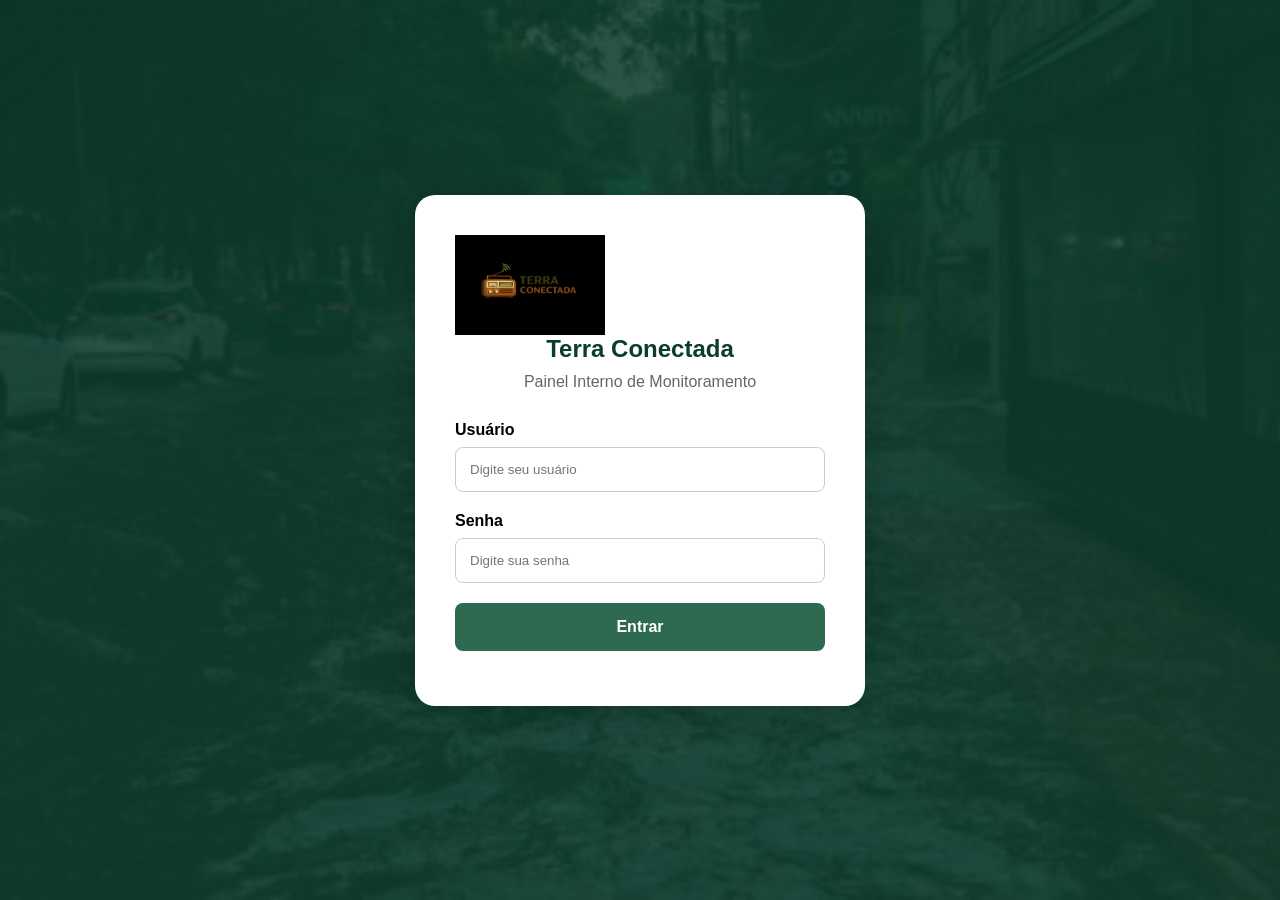
==== login.html @ fb40d603 "adadsaca" ====
<!DOCTYPE html>
<html lang="pt-BR">

<head>
    <meta charset="UTF-8">
    <meta name="viewport" content="width=device-width, initial-scale=1.0">
    <title>Login - Terra Conectada</title>

    <link rel="stylesheet" href="assets/css/login.css">

    <link rel="stylesheet"
    href="https://cdnjs.cloudflare.com/ajax/libs/font-awesome/6.5.2/css/all.min.css">
</head>

<body>

    <main class="login-container">

        <section class="login-card">

            <img src="./assets/img/logo.png.png" alt="Logo Terra Conectada" class="logo-login">

            <h1>Terra Conectada</h1>

            <p class="subtitulo">
                Painel Interno de Monitoramento
            </p>

            <form id="loginForm">

                <div class="input-group">

                    <label for="usuario">
                        Usuário
                    </label>

                    <input
                        type="text"
                        id="usuario"
                        placeholder="Digite seu usuário"
                        required>

                </div>

                <div class="input-group">

                    <label for="senha">
                        Senha
                    </label>

                    <input
                        type="password"
                        id="senha"
                        placeholder="Digite sua senha"
                        required>

                </div>

                <button type="submit">
                    Entrar
                </button>

                <p id="mensagemErro"></p>

            </form>

        </section>

    </main>

    <script src="assets/js/login.js"></script>

</body>

</html>
---- assets/css/login.css ----
*{
    margin:0;
    padding:0;
    box-sizing:border-box;
}

html,
body{
    width:100%;
    height:100%;
    overflow-x:hidden;
}

body{
    font-family:Arial, Helvetica, sans-serif;

    background:
    linear-gradient(
        rgba(11,61,46,.85),
        rgba(11,61,46,.85)
    ),
    url('../img/chuva2.png.png');

    background-size:cover;
    background-position:center;
}

.login-container{
    min-height:100vh;

    display:flex;
    justify-content:center;
    align-items:center;

    padding:20px;
}

.login-card{

    width:100%;
    max-width:450px;

    background:white;

    padding:40px;

    border-radius:20px;

    box-shadow:0 10px 30px rgba(0,0,0,.2);

    text-align:center;
}

.logo-login {
    width: 150px;
    height: auto;
    display: block;
}

.login-card h1{
    color:#0b3d2e;
    margin-bottom:10px;
}

.subtitulo{
    color:#666;
    margin-bottom:30px;
}

.input-group{
    display:flex;
    flex-direction:column;
    text-align:left;
    margin-bottom:20px;
}

.input-group label{
    margin-bottom:8px;
    font-weight:bold;
}

.input-group input{
    padding:14px;
    border:1px solid #ccc;
    border-radius:8px;
}

button{

    width:100%;

    border:none;

    background:#2d6a4f;

    color:white;

    padding:15px;

    border-radius:8px;

    cursor:pointer;

    font-size:1rem;

    font-weight:bold;

    transition:.3s;
}

button:hover{
    background:#40916c;
}

#mensagemErro{
    color:red;
    margin-top:15px;
    font-weight:bold;
}
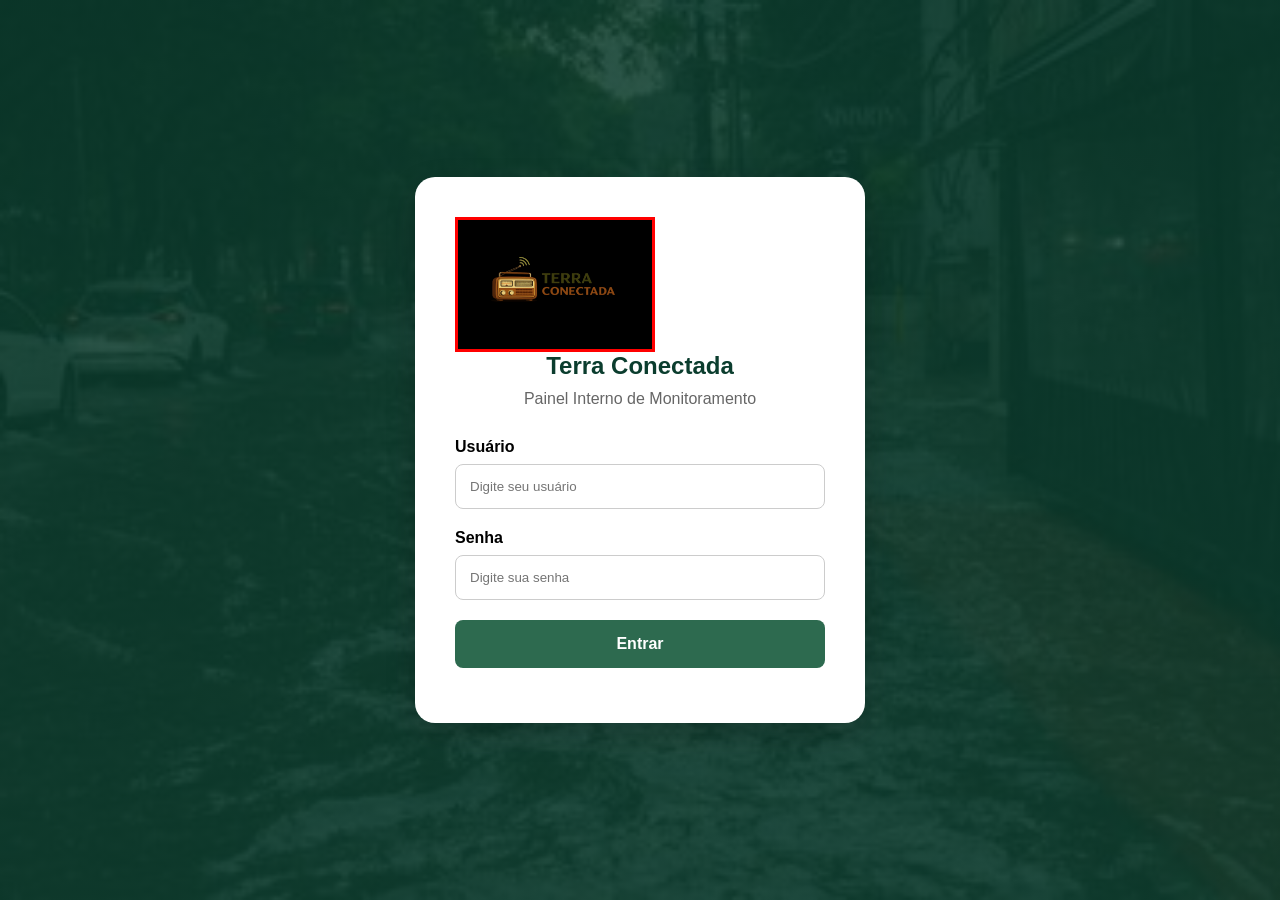
==== commit ffb4eda3: "testando a img dnv" ====
--- a/login.html
+++ b/login.html
@@ -18,7 +18,7 @@
 
         <section class="login-card">
 
-            <img src="./assets/img/logo.png.png" alt="Logo Terra Conectada" class="logo-login">
+            <img src="assets/img/logo.png.png">
 
             <h1>Terra Conectada</h1>
 
--- a/assets/css/login.css
+++ b/assets/css/login.css
@@ -116,4 +116,11 @@
     color:red;
     margin-top:15px;
     font-weight:bold;
+}
+
+img {
+    width: 200px !important;
+    height: auto !important;
+    display: block !important;
+    border: 3px solid red !important;
 }
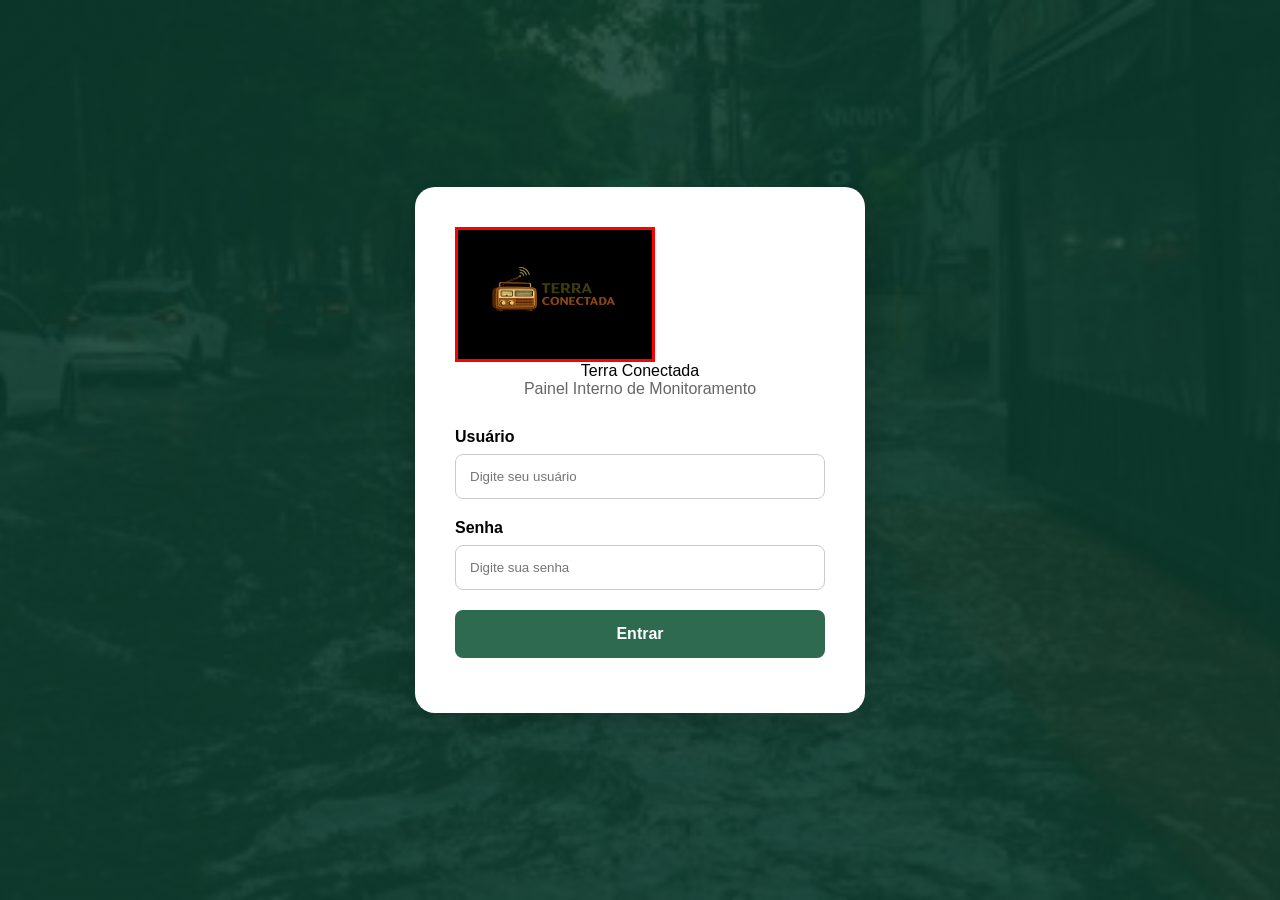
==== commit b5322e1d: "teste dnv" ====
--- a/login.html
+++ b/login.html
@@ -18,7 +18,7 @@
 
         <section class="login-card">
 
-            <img src="assets/img/logo.png.png">
+            <img src="assets/img/logo.png"
 
             <h1>Terra Conectada</h1>
 
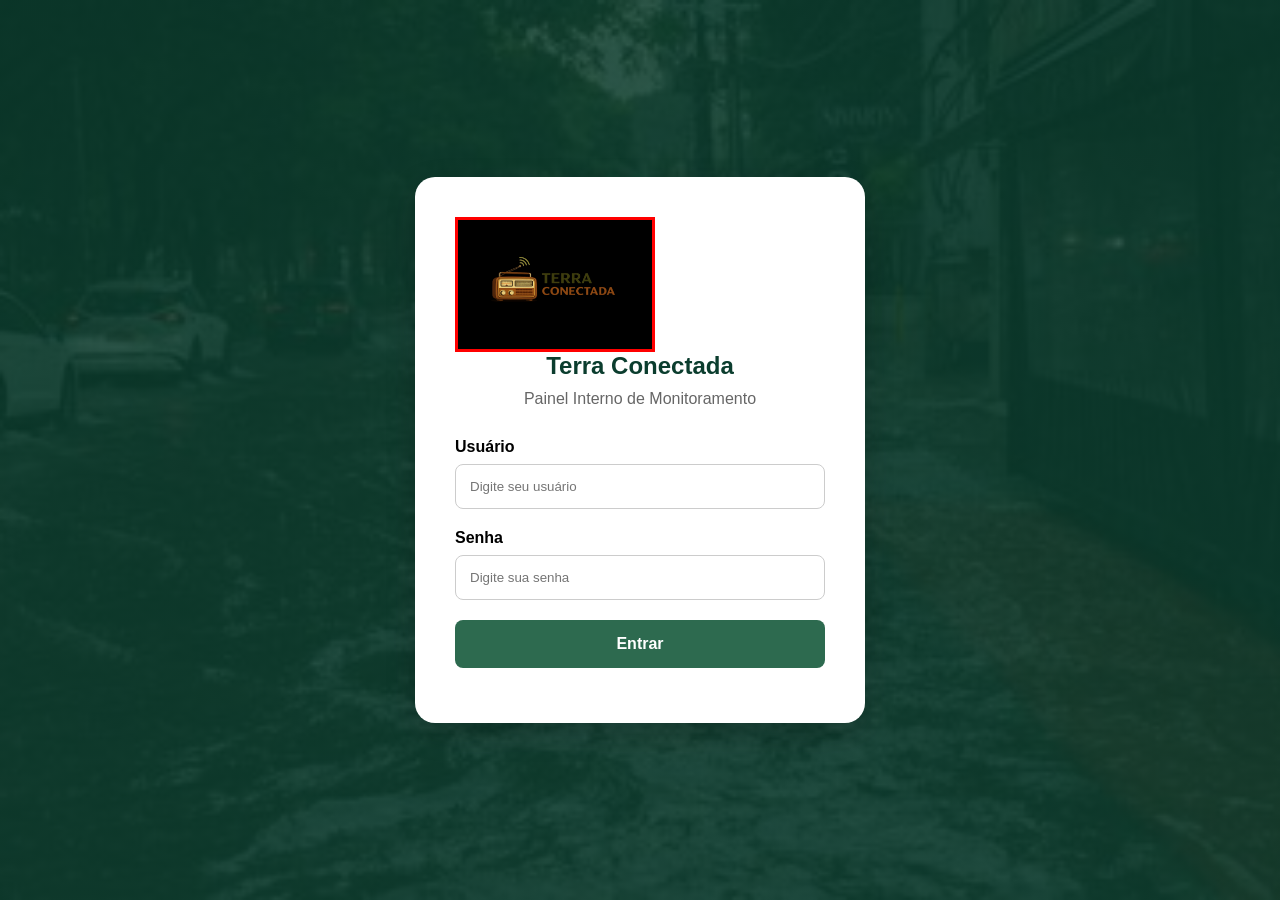
==== commit 5e5c566c: "voltando kkkk" ====
--- a/login.html
+++ b/login.html
@@ -18,7 +18,7 @@
 
         <section class="login-card">
 
-            <img src="assets/img/logo.png"
+            <img src="assets/img/logo.png.png" alt="Logo Terra Conectada" class="logo-login">
 
             <h1>Terra Conectada</h1>
 
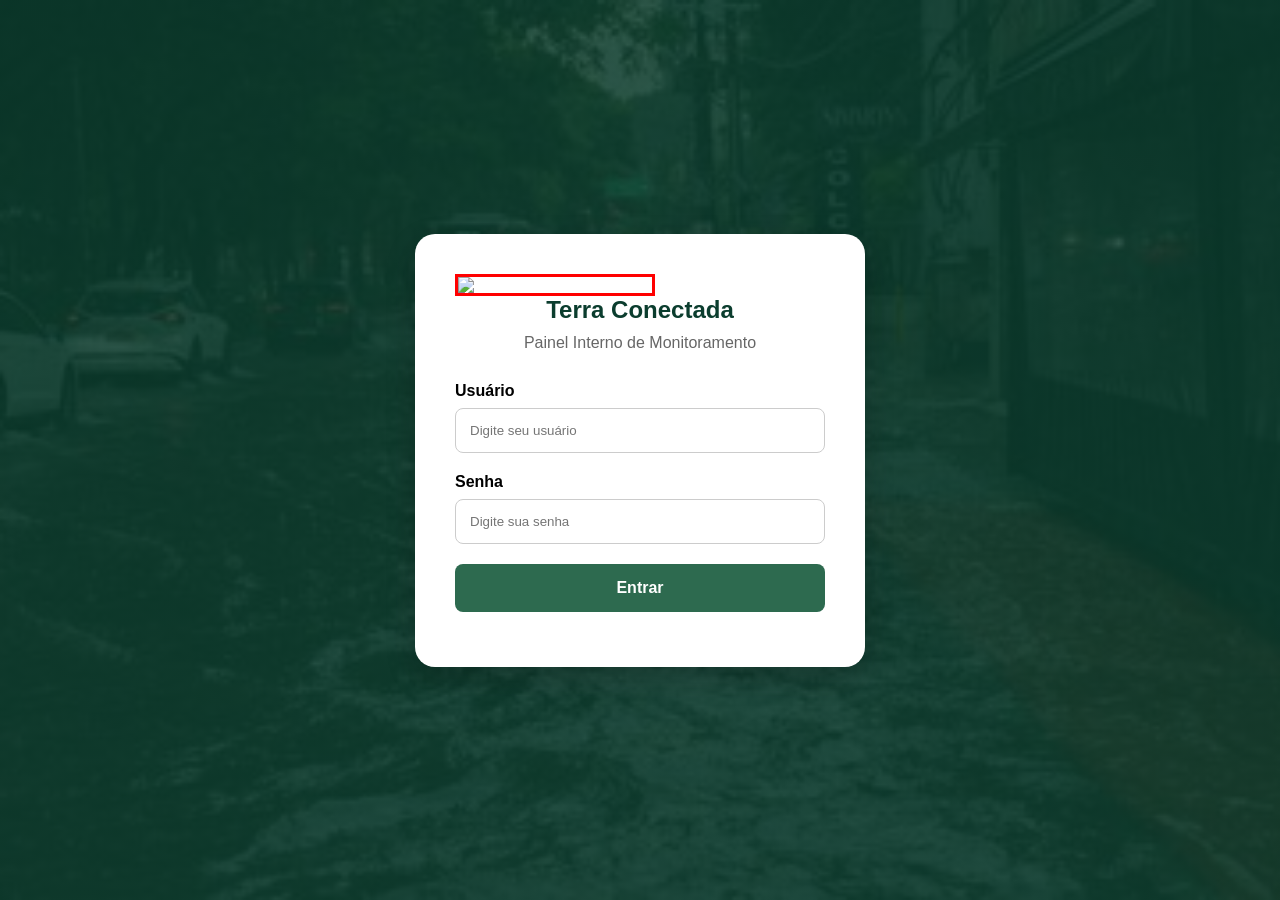
==== commit 00e0e5ab: "teste imagem externa" ====
--- a/login.html
+++ b/login.html
@@ -18,7 +18,7 @@
 
         <section class="login-card">
 
-            <img src="assets/img/logo.png.png" alt="Logo Terra Conectada" class="logo-login">
+            <img src="https://upload.wikimedia.org/wikipedia/commons/a/a7/React-icon.svg">
 
             <h1>Terra Conectada</h1>
 
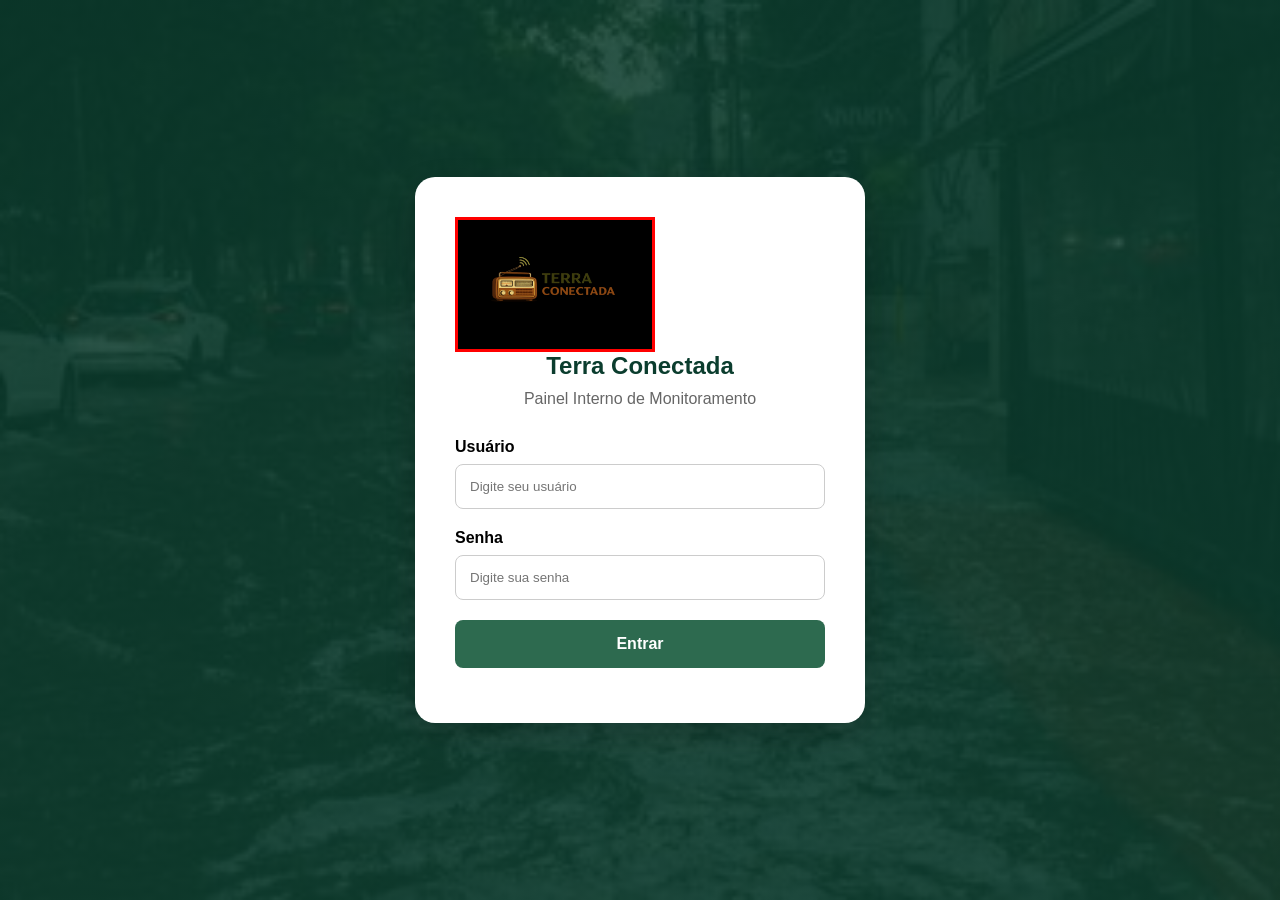
==== commit 806709c7: "corrigindo logo" ====
--- a/login.html
+++ b/login.html
@@ -18,7 +18,7 @@
 
         <section class="login-card">
 
-            <img src="https://upload.wikimedia.org/wikipedia/commons/a/a7/React-icon.svg">
+            <img src="assets/img/logo.png.png" alt="Logo Terra Conectada" class="logo-login">
 
             <h1>Terra Conectada</h1>
 
